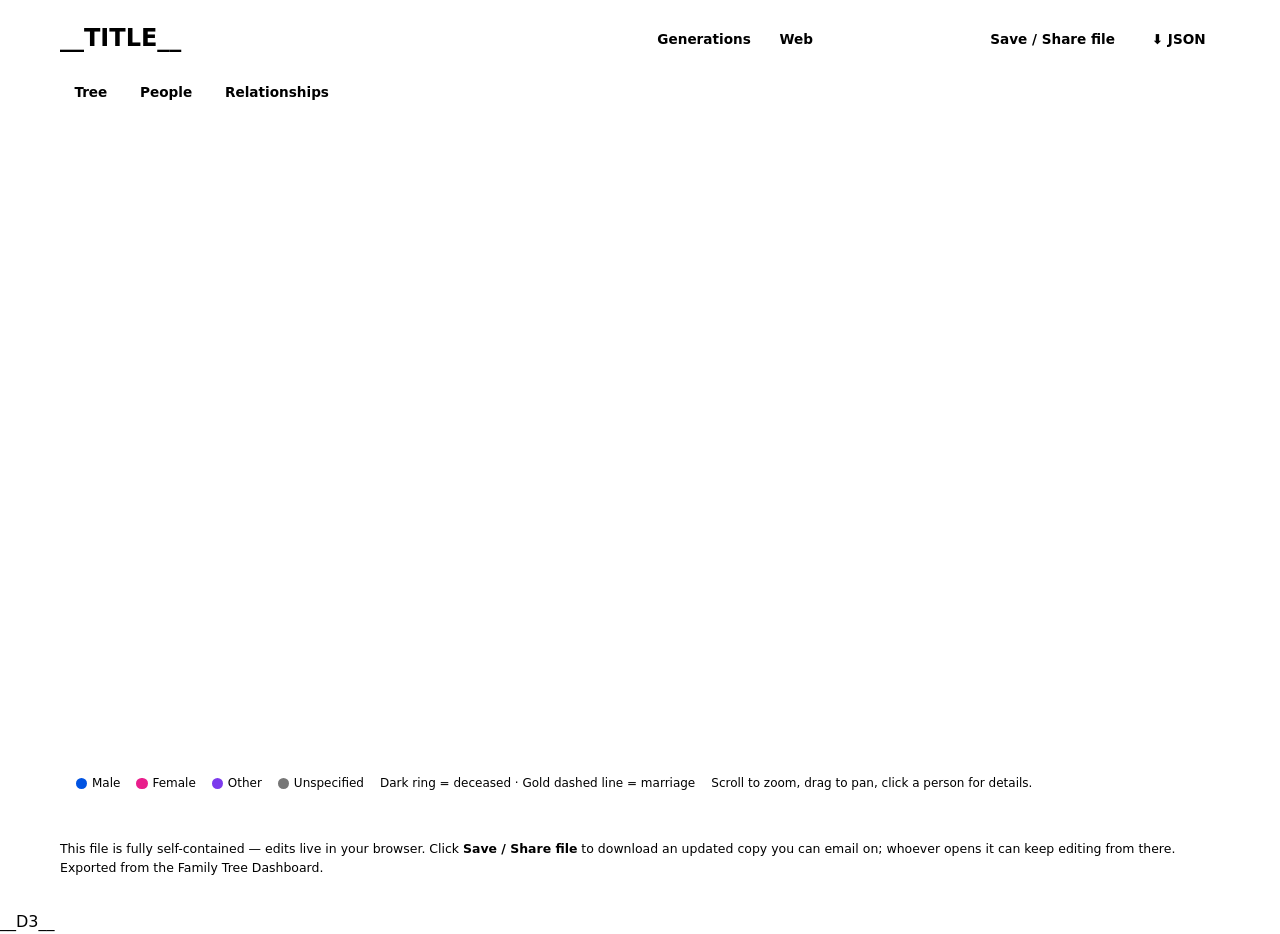
==== app/static/export_template.html @ 5bd03b54 "Add extended member details, dual tree views, and standalone HTML export" ====
<!DOCTYPE html>
<html lang="en">
<head>
<meta charset="UTF-8">
<meta name="viewport" content="width=device-width, initial-scale=1.0">
<title>__TITLE__</title>
<style>
__STYLES__

/* --- Standalone export shell --- */
:root { --blue:#0053e2; --ink:#2e2f32; --muted:#767676; --line:#c9ccd1; --bg:#f7f7f7; }
* { box-sizing: border-box; }
body {
  margin: 0; background: var(--bg); color: var(--ink);
  font-family: system-ui, -apple-system, "Segoe UI", Roboto, sans-serif;
  line-height: 1.5;
}
.wrap { max-width: 1200px; margin: 0 auto; padding: 1.25rem; }
header.app { display: flex; flex-wrap: wrap; gap: 1rem; align-items: center; justify-content: space-between; margin-bottom: 1rem; }
header.app h1 { font-size: 1.5rem; margin: 0; color: var(--blue); }
.status { font-size: .8rem; color: var(--muted); margin: .15rem 0 0; }
.status-dirty { color: #8a5a00; font-weight: 600; }
.toolbar { display: flex; flex-wrap: wrap; gap: .5rem; align-items: center; }

button {
  font: inherit; font-size: .85rem; font-weight: 600; cursor: pointer;
  border-radius: .5rem; border: 1px solid var(--line); background: #fff;
  color: var(--ink); padding: .5rem .9rem;
}
button:hover { background: #eef0f2; }
button:focus-visible { outline: 3px solid var(--blue); outline-offset: 2px; }
button.primary { background: var(--blue); border-color: var(--blue); color: #fff; }
button.primary:hover { background: #0047c2; }
button.danger { color: #b3170a; border-color: #e8b4af; }
button.danger:hover { background: #fdecea; }
.view-toggle { display: inline-flex; }

.panel { background: #fff; border: 1px solid var(--line); border-radius: .75rem; padding: 1rem; }
#tree-container { position: relative; width: 100%; height: 620px; overflow: hidden; border-radius: .75rem; }
.tabs { display: flex; gap: .25rem; border-bottom: 1px solid var(--line); margin-bottom: 1rem; }
.tab-btn { border: none; border-bottom: 2px solid transparent; border-radius: 0; background: none; }

.card {
  display: flex; justify-content: space-between; align-items: center; gap: .75rem;
  border: 1px solid var(--line); border-radius: .5rem; padding: .6rem .75rem; margin-bottom: .5rem;
  background: #fff;
}
.card-actions { display: flex; gap: .4rem; flex-shrink: 0; }
.card-actions button { padding: .3rem .6rem; font-size: .78rem; }
.muted { color: var(--muted); }
.small { font-size: .78rem; }

dialog {
  border: none; border-radius: .9rem; padding: 0; max-width: 640px; width: 92vw;
  box-shadow: 0 20px 50px rgba(0,0,0,.25);
}
dialog::backdrop { background: rgba(0,0,0,.45); }
.dialog-inner { padding: 1.25rem; max-height: 82vh; overflow-y: auto; }
dialog h2 { margin: 0 0 .75rem; font-size: 1.15rem; }
fieldset { border: 1px solid var(--line); border-radius: .6rem; margin: 0 0 .9rem; padding: .75rem; }
legend { font-size: .75rem; font-weight: 700; text-transform: uppercase; color: var(--muted); padding: 0 .35rem; }
.grid { display: grid; grid-template-columns: repeat(auto-fit, minmax(210px, 1fr)); gap: .7rem; }
.field { display: flex; flex-direction: column; gap: .25rem; }
.field span { font-size: .78rem; font-weight: 600; }
input, select, textarea {
  font: inherit; font-size: .88rem; padding: .45rem .6rem;
  border: 1px solid var(--line); border-radius: .45rem; width: 100%; background: #fff; color: var(--ink);
}
input:focus, select:focus, textarea:focus { outline: 3px solid var(--blue); outline-offset: 1px; border-color: var(--blue); }
.dialog-actions { display: flex; justify-content: flex-end; gap: .5rem; padding-top: .25rem; }
.rel-form { display: flex; flex-wrap: wrap; gap: .6rem; align-items: flex-end; margin-bottom: 1rem; }
.rel-form .field { min-width: 170px; flex: 1; }
.legend-key { display: flex; gap: 1rem; flex-wrap: wrap; font-size: .75rem; color: var(--muted); margin-top: .6rem; }
.swatch { display: inline-block; width: .7rem; height: .7rem; border-radius: 50%; margin-right: .3rem; vertical-align: middle; }
.note { font-size: .78rem; color: var(--muted); border-top: 1px solid var(--line); margin-top: 1.25rem; padding-top: .75rem; }
@media print { .toolbar, .tabs, .note { display: none; } }
</style>
</head>
<body>
<div class="wrap">
  <header class="app">
    <div>
      <h1> __TITLE__</h1>
      <p class="status" id="status" role="status" aria-live="polite"></p>
    </div>
    <div class="toolbar">
      <div class="view-toggle" role="group" aria-label="Tree layout">
        <button type="button" class="view-btn view-active" data-view-btn="layered" aria-pressed="true">Generations</button>
        <button type="button" class="view-btn" data-view-btn="force" aria-pressed="false">Web</button>
      </div>
      <button type="button" id="add-person" class="primary">+ Add person</button>
      <button type="button" id="save-file"> Save / Share file</button>
      <button type="button" id="export-json">⬇ JSON</button>
    </div>
  </header>

  <div class="tabs" role="tablist">
    <button type="button" class="tab-btn tab-active" data-tab="tree"> Tree</button>
    <button type="button" class="tab-btn" data-tab="people"> People</button>
    <button type="button" class="tab-btn" data-tab="rel"> Relationships</button>
  </div>

  <section id="panel-tree" class="tab-panel panel">
    <div id="tree-container"></div>
    <div class="legend-key">
      <span><span class="swatch" style="background:#0053e2"></span>Male</span>
      <span><span class="swatch" style="background:#e91e8c"></span>Female</span>
      <span><span class="swatch" style="background:#7c3aed"></span>Other</span>
      <span><span class="swatch" style="background:#767676"></span>Unspecified</span>
      <span>Dark ring = deceased · Gold dashed line = marriage</span>
      <span>Scroll to zoom, drag to pan, click a person for details.</span>
    </div>
  </section>

  <section id="panel-people" class="tab-panel panel" hidden>
    <div id="people-list"></div>
  </section>

  <section id="panel-rel" class="tab-panel panel" hidden>
    <form id="rel-form" class="rel-form">
      <label class="field"><span>Person A</span><select id="rel-a"></select></label>
      <label class="field"><span>Relationship</span>
        <select id="rel-type">
          <option value="parent">is parent of</option>
          <option value="spouse">is married to</option>
        </select>
      </label>
      <label class="field"><span>Person B</span><select id="rel-b"></select></label>
      <button type="submit" class="primary">Link</button>
    </form>
    <div id="rel-list"></div>
  </section>

  <p class="note">
    This file is fully self-contained &mdash; edits live in your browser.
    Click <strong>Save / Share file</strong> to download an updated copy you can
    email on; whoever opens it can keep editing from there.
    Exported from the Family Tree Dashboard.
  </p>
</div>

<dialog id="person-dialog" aria-labelledby="dialog-title">
  <form id="person-form" method="dialog">
    <div class="dialog-inner">
      <h2 id="dialog-title">Add person</h2>
      <div id="form-body"></div>
      <div class="dialog-actions">
        <button type="button" id="cancel-form">Cancel</button>
        <button type="submit" class="primary">Save</button>
      </div>
    </div>
  </form>
</dialog>

<script type="application/json" id="ft-payload">__PAYLOAD__</script>
__D3__
<script>
__TREE_CORE__
</script>
<script>
__EDITOR__
</script>
</body>
</html>
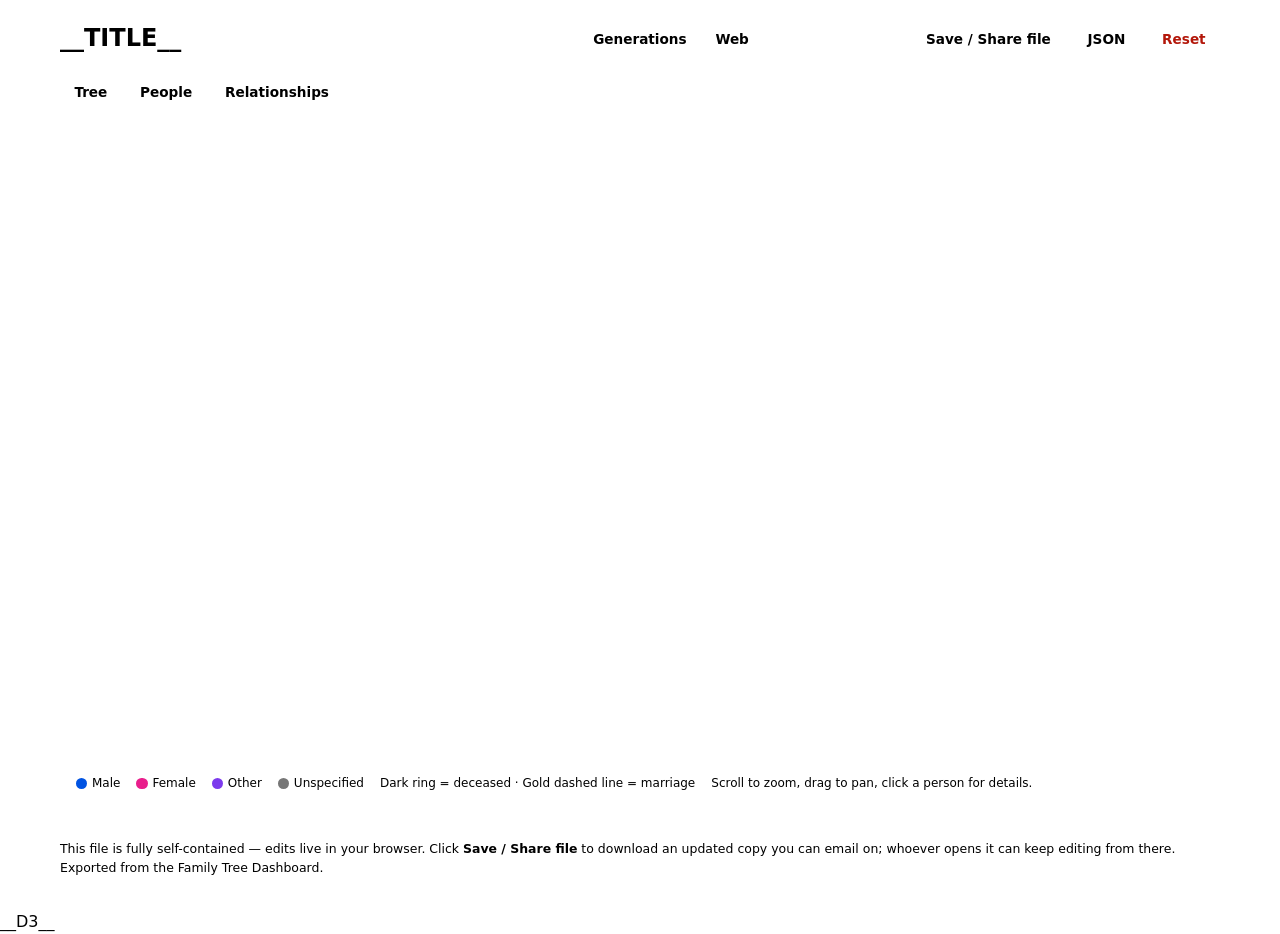
==== commit 79f20577: "Fix view toggle wiring, link-endpoint corruption, and tree auto-fit clipping" ====
--- a/app/static/export_template.html
+++ b/app/static/export_template.html
@@ -36,7 +36,7 @@
 .view-toggle { display: inline-flex; }
 
 .panel { background: #fff; border: 1px solid var(--line); border-radius: .75rem; padding: 1rem; }
-#tree-container { position: relative; width: 100%; height: 620px; overflow: hidden; border-radius: .75rem; }
+#tree-container { position: relative; width: 100%; height: min(620px, calc(100vh - 230px)); min-height: 380px; overflow: hidden; border-radius: .75rem; }
 .tabs { display: flex; gap: .25rem; border-bottom: 1px solid var(--line); margin-bottom: 1rem; }
 .tab-btn { border: none; border-bottom: 2px solid transparent; border-radius: 0; background: none; }
 
@@ -89,8 +89,9 @@
         <button type="button" class="view-btn" data-view-btn="force" aria-pressed="false">Web</button>
       </div>
       <button type="button" id="add-person" class="primary">+ Add person</button>
-      <button type="button" id="save-file"> Save / Share file</button>
-      <button type="button" id="export-json">⬇ JSON</button>
+      <button type="button" id="save-file">Save / Share file</button>
+      <button type="button" id="export-json">JSON</button>
+      <button type="button" id="reset-data" class="danger">Reset</button>
     </div>
   </header>
 
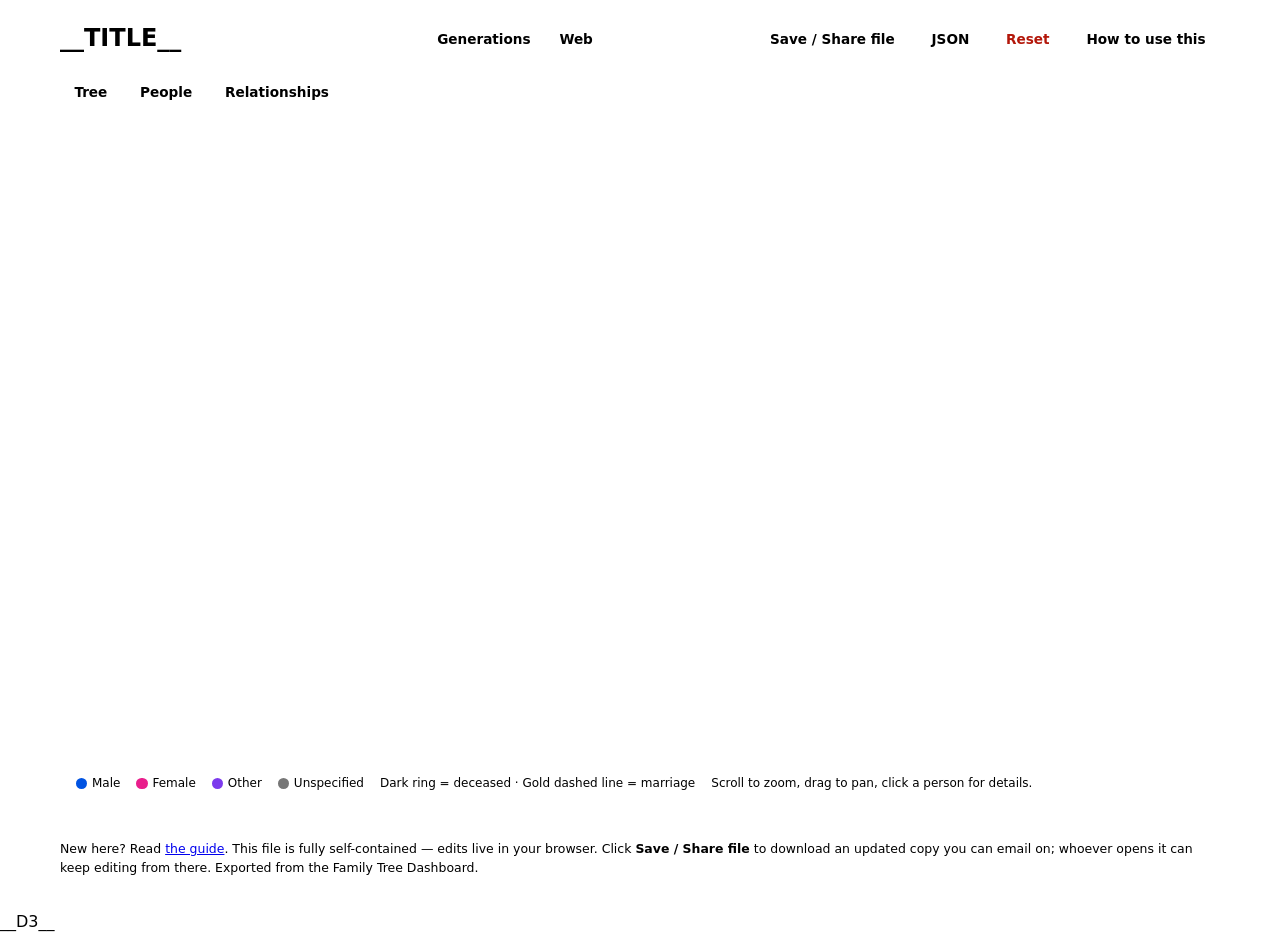
==== commit 2fbe78fa: "Add a user guide, linked from the app and every exported file" ====
--- a/app/static/export_template.html
+++ b/app/static/export_template.html
@@ -37,6 +37,14 @@
 
 .panel { background: #fff; border: 1px solid var(--line); border-radius: .75rem; padding: 1rem; }
 #tree-container { position: relative; width: 100%; height: min(620px, calc(100vh - 230px)); min-height: 380px; overflow: hidden; border-radius: .75rem; }
+@media (max-width: 560px) {
+  /* Phones: a tall panel is mostly whitespace, and the toolbar wraps onto
+     more rows, so give the tree a shorter, wider-feeling canvas. */
+  .wrap { padding: .75rem; }
+  header.app h1 { font-size: 1.2rem; }
+  #tree-container { height: min(420px, calc(100vh - 300px)); min-height: 300px; }
+  .ft-detail { width: auto; left: .5rem; right: .5rem; }
+}
 .tabs { display: flex; gap: .25rem; border-bottom: 1px solid var(--line); margin-bottom: 1rem; }
 .tab-btn { border: none; border-bottom: 2px solid transparent; border-radius: 0; background: none; }
 
@@ -73,6 +81,12 @@
 .legend-key { display: flex; gap: 1rem; flex-wrap: wrap; font-size: .75rem; color: var(--muted); margin-top: .6rem; }
 .swatch { display: inline-block; width: .7rem; height: .7rem; border-radius: 50%; margin-right: .3rem; vertical-align: middle; }
 .note { font-size: .78rem; color: var(--muted); border-top: 1px solid var(--line); margin-top: 1.25rem; padding-top: .75rem; }
+.help-link {
+  font-size: .85rem; font-weight: 600; color: var(--blue); text-decoration: none;
+  border: 1px solid var(--line); border-radius: .5rem; padding: .5rem .9rem; background: #fff;
+}
+.help-link:hover { background: #eef0f2; }
+.help-link:focus-visible { outline: 3px solid var(--blue); outline-offset: 2px; }
 @media print { .toolbar, .tabs, .note { display: none; } }
 </style>
 </head>
@@ -92,6 +106,7 @@
       <button type="button" id="save-file">Save / Share file</button>
       <button type="button" id="export-json">JSON</button>
       <button type="button" id="reset-data" class="danger">Reset</button>
+      <a class="help-link" href="__GUIDE_URL__" target="_blank" rel="noopener">How to use this</a>
     </div>
   </header>
 
@@ -133,6 +148,7 @@
   </section>
 
   <p class="note">
+    New here? Read <a href="__GUIDE_URL__" target="_blank" rel="noopener">the guide</a>.
     This file is fully self-contained &mdash; edits live in your browser.
     Click <strong>Save / Share file</strong> to download an updated copy you can
     email on; whoever opens it can keep editing from there.
